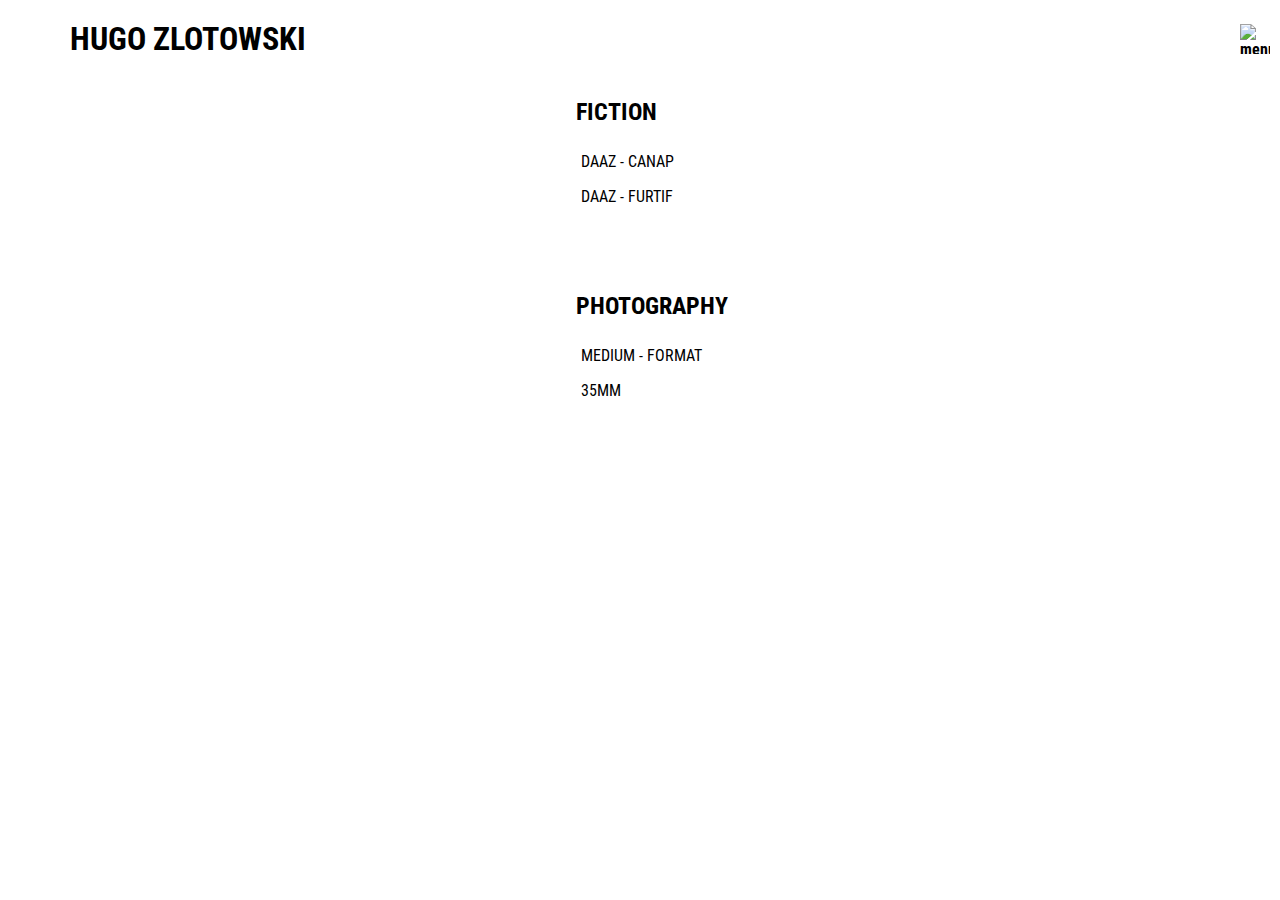
==== pages/home.html @ dd4821e6 "Le menu volant vole" ====
<!DOCTYPE html>
<html lang="fr">
  <head>
    <meta charset="utf-8" />
    <link rel="icon" href="../favicon.ico" />
    <title>Hugo Zlotowski | HOME</title>
    <!-- La balise du dessous contient les quelques lignes descriptives qui s'affichent quand tu fais une recherche dans un moteur de recherche -->
    <meta
      name="description"
      content="Bienvenue sur le menu principal de mon site. Vous y découvrirez mes oeuvres phares"
    />
    <link rel="stylesheet" href="../styles/home.css" />
  </head>
  <body>
    <header>
      <h1>HUGO ZLOTOWSKI</h1>
      <img
        width="30px"
        height="30px"
        src="../assets/icons/menu.png"
        alt="menu"
        id="flyoutMenuButton"
      />
    </header>
    <div id="main">
      <!-- Le menu quand l'écran est trop étroit, je duplique le code parce que c'est plus simple  -->
      <nav id="flyoutMenu">
        <h2>FICTION</h2>
        <section>
          <p class="canap">
            DAAZ - CANAP
          </p>
          <p class="furtif">
            DAAZ - FURTIF
          </p>
        </section>
        <h2>PHOTOGRAPHY</h2>
        <section>
          <p class="medium">
            MEDIUM - FORMAT
          </p>
          <p class="trenteCinqMilli">
            35MM
          </p>
        </section>
      </nav>
      <!-- Le menu  normal -->
      <nav id="menu">
        <h2>FICTION</h2>
        <section>
          <p id="canap">
            DAAZ - CANAP
          </p>
          <p id="furtif">
            DAAZ - FURTIF
          </p>
        </section>
        <h2>PHOTOGRAPHY</h2>
        <section>
          <p id="medium">
            MEDIUM - FORMAT
          </p>
          <p id="trenteCinqMilli">
            35MM
          </p>
        </section>
      </nav>
      <!-- La gallerie -->
      <article id="gallerie">
        <section id="gallerie-canap">
          <iframe
            src="https://player.vimeo.com/video/348174278?title=0&byline=0&portrait=0"
            frameborder="0"
            allow="autoplay; fullscreen"
            allowfullscreen
          ></iframe>
        </section>
        <section id="gallerie-furtif">
          <iframe
            src="https://player.vimeo.com/video/348175779?title=0&byline=0&portrait=0"
            frameborder="0"
            allow="autoplay; fullscreen"
            allowfullscreen
          ></iframe>
        </section>
        <section id="gallerie-medium">
          <img src="../assets/photos/church.jpg" />
          <img src="../assets/photos/lena.jpg" />
        </section>
        <section id="gallerie-trenteCinqMilli">
          <img src="../assets/photos/ufo.jpg" />
          <img src="../assets/photos/michail.jpg" />
          <img src="../assets/photos/balloons.jpg" />
          <img src="../assets/photos/valley.jpg" />
          <img src="../assets/photos/nissim.jpg" />
        </section>
      </article>
    </div>
    <!-- <footer>
      <h6>CONTACT</h6>
    </footer> -->
  </body>
  <script src="../js/handleMenuSlide.js"></script>
  <script src="../js/handleMobileMenuSlide.js"></script>
  <script src="../js/handleGallerieDisplay.js"></script>
  <script src="../js/handleMenuClick.js"></script>
</html>
---- styles/home.css ----
@font-face {
  font-family: "title";
  src: url("../fonts/Roboto_Condensed/RobotoCondensed-Bold.ttf")
    format("truetype");
}

@font-face {
  font-family: "main";
  src: url("../fonts/Roboto_Condensed/RobotoCondensed-Regular.ttf")
    format("truetype");
}

body {
  font-family: "main";
  overflow: hidden; /* Pour ne pas afficher de scrollbars*/
  margin: 0;
}

/* ----------------------------------- EN TETE ----------------------------------- */

@media screen and (min-width: 950px) {
  header {
    margin: 0;
    font-family: "title";
    width: 100%;
    padding: 20px;
    /* border: solid purple; */
  }

  header h1 {
    margin: 0;
  }
}

header {
  display: flex;
  justify-content: space-between;
  align-items: center;
}

header h1 {
  margin-left: 50px;
}

header img {
  margin-right: 30px;
}

/* --------------------------------------- CONTENEUR ------------------------------------------- */
#main {
  display: flex;
  justify-content: center;
  justify-items: center;
}

#main.left {
  display: flex;
  justify-content: space-between;
  justify-items: flex-start;
}

/* ----------------------------------- MENU ----------------------------------- */
#menu {
  display: flex;
  flex-direction: column;
  justify-content: flex-start;
  align-items: flex-start;
  height: 80vh;
  width: 100%;
  /* border: solid green; */
}

#menu p {
  padding-left: 5px;
  transition: padding-left 0.1s linear;
}

#menu p:hover {
  padding-left: 15px;
  cursor: pointer;
}

#menu h2 {
  font-family: "title";
  margin-bottom: 10px;
  margin-left: 45%;
  transition: margin-left 0.6s ease-out;
}

section {
  margin-left: 45%;
  margin-bottom: 50px;
  transition: margin-left 0.6s ease-out;
}

#menu h2.left,
section.left {
  margin-left: 20px;
}

@media screen and (max-width: 950px) {
  #menu {
    display: none;
  }
}

/* ----------------------------------- FLYOUT MENU ----------------------------------- */
@media screen and (max-width: 950px) {
  #flyoutMenu.show {
    transform: translate3d(0vw, 0, 0);
  }
}

#flyoutMenu {
  width: 100vw;
  height: 100vh;
  background-color: #ffe600;
  position: fixed;
  top: 100px;
  left: 0;
  transform: translate3d(-100vw, 0, 0);
  transition: transform 0.3s cubic-bezier(0, 0.52, 0, 1);
  z-index: 1000;
}

/* ----------------------------------- GALLERIE ----------------------------------- */
#gallerie {
  display: none;
  flex-direction: column;
  justify-content: flex-start;
  align-items: center;
  width: 70%;
  /* border: solid red; */
}

#gallerie section {
  display: none;
  flex-direction: column;
  justify-content: flex-start;
  align-items: flex-start;
  width: 70%;
  height: 100%;
  margin: 0;
  /* border: solid pink; */
}

#gallerie img {
  width: 100%;
  margin-bottom: 20px;
}

#gallerie iframe {
  --width: 100%; /* Voir définition de variables en css. Ca permet ici de calculer la hauteur de l'élement en fonction de sa largeur*/
  margin-top: 20px;
  width: var(--width);
  height: calc(0.6 * var(--width));
  /* border: solid gray; */
}
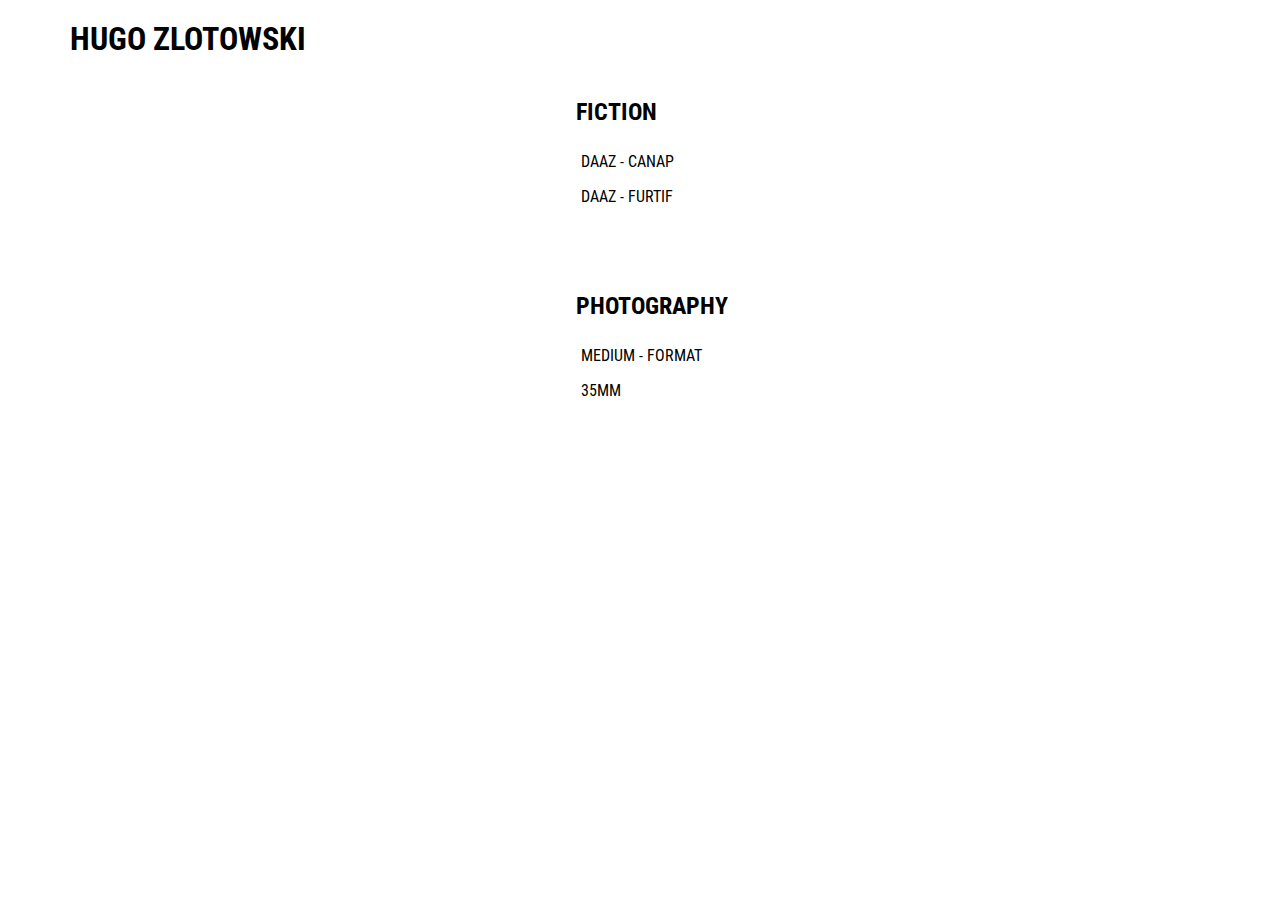
==== commit f2f184d0: "Les photos s'affichent correctement tout le temps" ====
--- a/pages/home.html
+++ b/pages/home.html
@@ -104,4 +104,5 @@
   <script src="../js/handleMobileMenuSlide.js"></script>
   <script src="../js/handleGallerieDisplay.js"></script>
   <script src="../js/handleMenuClick.js"></script>
+  <script src="../js/handleFlyoutMenuClick.js"></script>
 </html>
--- a/styles/home.css
+++ b/styles/home.css
@@ -30,6 +30,10 @@
   header h1 {
     margin: 0;
   }
+
+  header img {
+    display: none;
+  }
 }
 
 header {
@@ -44,6 +48,40 @@
 
 header img {
   margin-right: 30px;
+}
+
+@media screen and (max-width: 550px) {
+  header h1 {
+    font-size: 1.8em;
+    margin-left: 30px;
+  }
+
+  header img {
+    width: 25px;
+    height: 25px;
+  }
+}
+
+@media screen and (max-width: 400px) {
+  header h1 {
+    font-size: 1.5em;
+    margin-left: 30px;
+  }
+
+  header img {
+    width: 20px;
+    height: 20px;
+  }
+}
+
+@media screen and (max-width: 400px) {
+  header h1 {
+    margin-left: 15px;
+  }
+
+  header img {
+    margin-right: 15px;
+  }
 }
 
 /* --------------------------------------- CONTENEUR ------------------------------------------- */
@@ -87,14 +125,14 @@
   transition: margin-left 0.6s ease-out;
 }
 
-section {
+#menu section {
   margin-left: 45%;
   margin-bottom: 50px;
   transition: margin-left 0.6s ease-out;
 }
 
 #menu h2.left,
-section.left {
+#menu section.left {
   margin-left: 20px;
 }
 
@@ -114,13 +152,45 @@
 #flyoutMenu {
   width: 100vw;
   height: 100vh;
-  background-color: #ffe600;
+  background-color: black; /* #ffe600; */
+  color: white;
   position: fixed;
-  top: 100px;
+  top: 80px;
   left: 0;
   transform: translate3d(-100vw, 0, 0);
   transition: transform 0.3s cubic-bezier(0, 0.52, 0, 1);
   z-index: 1000;
+  display: flex;
+  flex-direction: column;
+  justify-content: flex-start;
+  align-items: flex-start;
+  padding-top: 50px;
+}
+
+#flyoutMenu h2 {
+  /* border: solid black; */
+  margin-left: 50px;
+}
+
+#flyoutMenu section {
+  /* border: solid red; */
+  margin-left: 55px;
+}
+
+#flyoutMenu p {
+  cursor: pointer;
+}
+
+@media screen and (max-width: 400px) {
+  #flyoutMenu {
+    top: 50px;
+  }
+}
+
+@media screen and (max-width: 500px) {
+  #flyoutMenu {
+    top: 70px;
+  }
 }
 
 /* ----------------------------------- GALLERIE ----------------------------------- */
@@ -130,6 +200,7 @@
   justify-content: flex-start;
   align-items: center;
   width: 70%;
+  margin-top: 30px;
   /* border: solid red; */
 }
 
@@ -151,8 +222,28 @@
 
 #gallerie iframe {
   --width: 100%; /* Voir définition de variables en css. Ca permet ici de calculer la hauteur de l'élement en fonction de sa largeur*/
-  margin-top: 20px;
+  /* margin-top: 20px; */
   width: var(--width);
   height: calc(0.6 * var(--width));
   /* border: solid gray; */
 }
+
+@media screen and (max-width: 950px) {
+  #gallerie {
+    display: flex;
+    flex-direction: column;
+    justify-content: flex-start;
+    align-items: center;
+    width: 100%;
+    height: 100%;
+    margin: 0;
+    margin-top: 30px;
+    border: solid black;
+  }
+}
+
+@media screen and (max-width: 500px) {
+  #gallerie section {
+    width: 95%;
+  }
+}
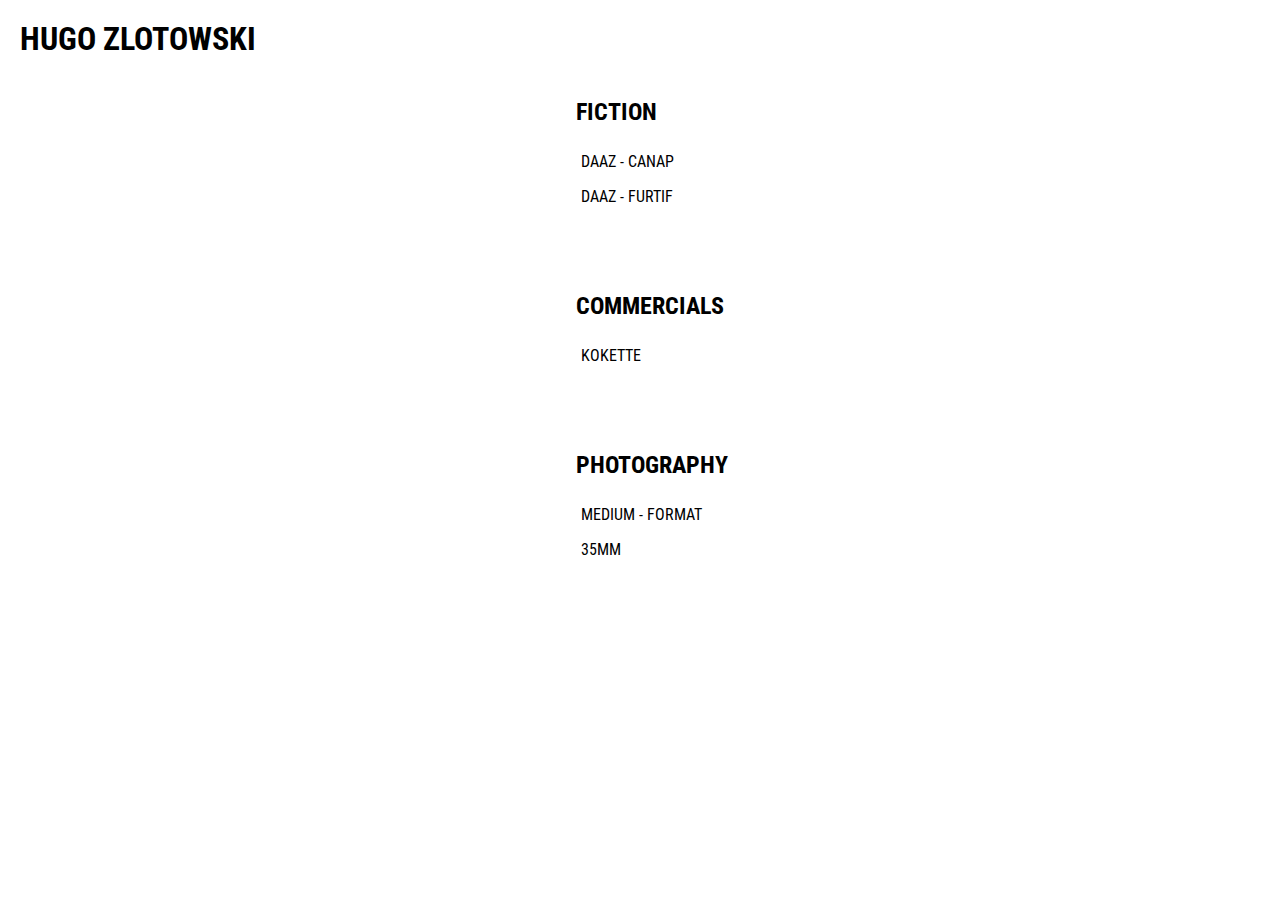
==== commit 2f687ba4: "Rajout section kokette" ====
--- a/pages/home.html
+++ b/pages/home.html
@@ -34,6 +34,12 @@
             DAAZ - FURTIF
           </p>
         </section>
+        <h2>COMMERCIALS</h2>
+        <section>
+          <p class="kokette">
+            KOKETTE
+          </p>
+        </section>
         <h2>PHOTOGRAPHY</h2>
         <section>
           <p class="medium">
@@ -53,6 +59,12 @@
           </p>
           <p id="furtif">
             DAAZ - FURTIF
+          </p>
+        </section>
+        <h2>COMMERCIALS</h2>
+        <section>
+          <p id="kokette">
+            KOKETTE
           </p>
         </section>
         <h2>PHOTOGRAPHY</h2>
@@ -75,6 +87,15 @@
             allowfullscreen
           ></iframe>
         </section>
+        <section id="gallerie-kokette">
+          <iframe
+            src="https://player.vimeo.com/video/269353068"
+            frameborder="0"
+            allow="autoplay; fullscreen"
+            allowfullscreen
+          ></iframe>
+        </section>
+
         <section id="gallerie-furtif">
           <iframe
             src="https://player.vimeo.com/video/348175779?title=0&byline=0&portrait=0"
--- a/styles/home.css
+++ b/styles/home.css
@@ -43,11 +43,17 @@
 }
 
 header h1 {
-  margin-left: 50px;
+  margin-left: 0;
 }
 
 header img {
   margin-right: 30px;
+}
+
+@media screen and (max-width: 950px) {
+  header h1 {
+    margin-left: 50px;
+  }
 }
 
 @media screen and (max-width: 550px) {
@@ -234,11 +240,23 @@
     flex-direction: column;
     justify-content: flex-start;
     align-items: center;
-    width: 100%;
+    width: 98vw;
     height: 100%;
     margin: 0;
     margin-top: 30px;
-    border: solid black;
+    /* border: solid black; */
+  }
+  #gallerie section {
+    width: 90%;
+    display: flex;
+    flex-direction: column;
+    justify-content: flex-start;
+    align-items: center;
+  }
+  #gallerie iframe {
+    --width: 80vw; /* Voir définition de variables en css. Ca permet ici de calculer la hauteur de l'élement en fonction de sa largeur*/
+    width: var(--width);
+    height: calc(0.8 * var(--width));
   }
 }
 
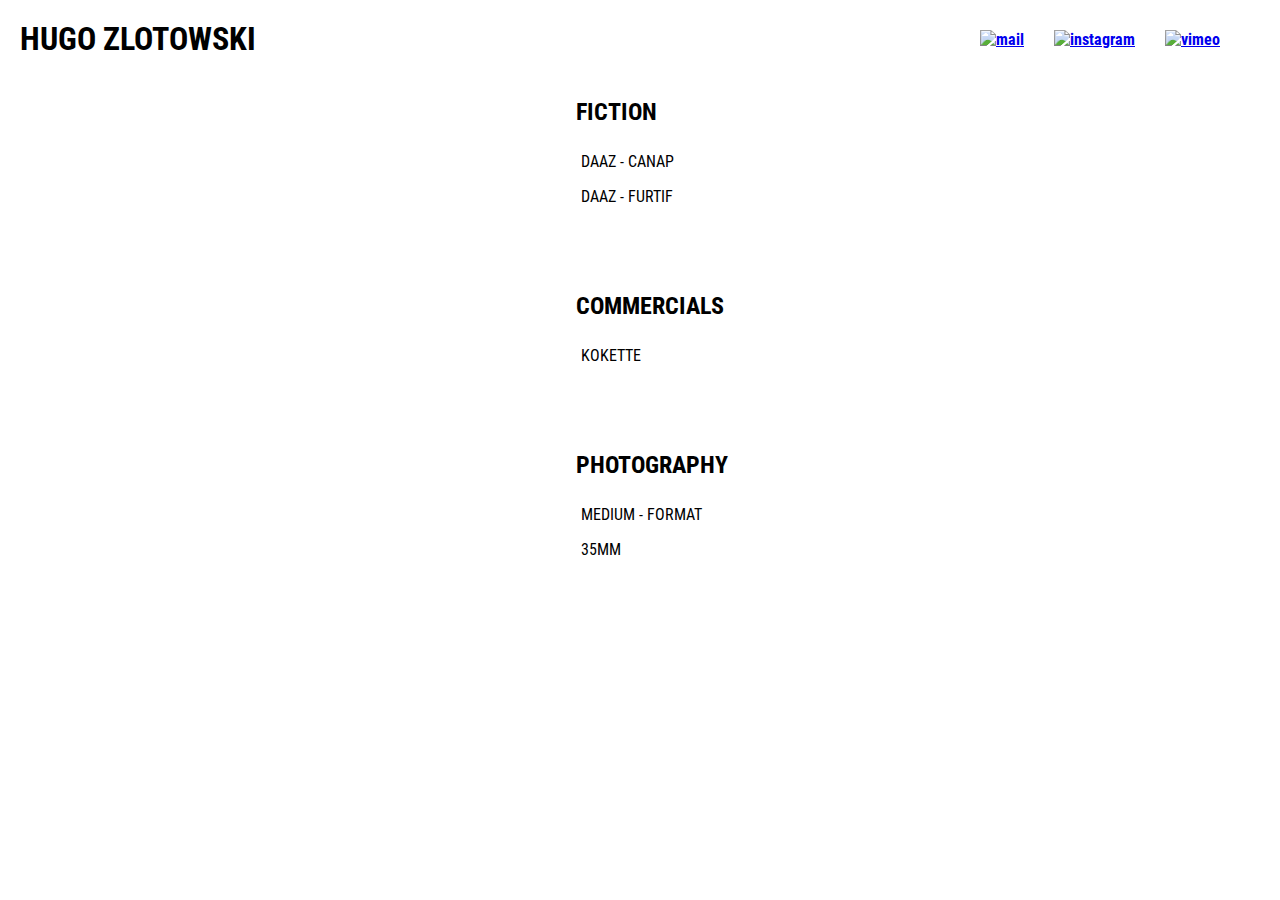
==== commit e406bea9: "Les liens de contact sont ajoutés" ====
--- a/pages/home.html
+++ b/pages/home.html
@@ -21,6 +21,17 @@
         alt="menu"
         id="flyoutMenuButton"
       />
+      <div>
+        <a href="mailto:hugo.zlotowski@gmail.com" title="Mail">
+          <img src="../assets/icons/emailBlack.png" alt="mail" />
+        </a>
+        <a href="https://www.instagram.com/hgozz" title="Instagram">
+          <img src="../assets/icons/instagramBlack.png" alt="instagram" />
+        </a>
+        <a href="https://vimeo.com/hugozlotowski" title="Vimeo">
+          <img src="../assets/icons/vimeoBlack.png" alt="vimeo" />
+        </a>
+      </div>
     </header>
     <div id="main">
       <!-- Le menu quand l'écran est trop étroit, je duplique le code parce que c'est plus simple  -->
--- a/styles/home.css
+++ b/styles/home.css
@@ -31,7 +31,19 @@
     margin: 0;
   }
 
-  header img {
+  header div {
+    display: flex;
+    justify-content: space-around;
+    align-items: center;
+    margin-right: 50px;
+  }
+
+  header div img {
+    width: 20px;
+    height: 20px;
+  }
+
+  header #flyoutMenuButton {
     display: none;
   }
 }
@@ -51,8 +63,17 @@
 }
 
 @media screen and (max-width: 950px) {
+  header {
+    position: fixed;
+    width: 100%;
+    background-color: white;
+  }
   header h1 {
     margin-left: 50px;
+  }
+
+  header div {
+    display: none;
   }
 }
 
@@ -228,7 +249,6 @@
 
 #gallerie iframe {
   --width: 100%; /* Voir définition de variables en css. Ca permet ici de calculer la hauteur de l'élement en fonction de sa largeur*/
-  /* margin-top: 20px; */
   width: var(--width);
   height: calc(0.6 * var(--width));
   /* border: solid gray; */
@@ -236,14 +256,14 @@
 
 @media screen and (max-width: 950px) {
   #gallerie {
-    display: flex;
+    display: none;
     flex-direction: column;
     justify-content: flex-start;
     align-items: center;
     width: 98vw;
     height: 100%;
     margin: 0;
-    margin-top: 30px;
+    margin-top: 100px;
     /* border: solid black; */
   }
   #gallerie section {
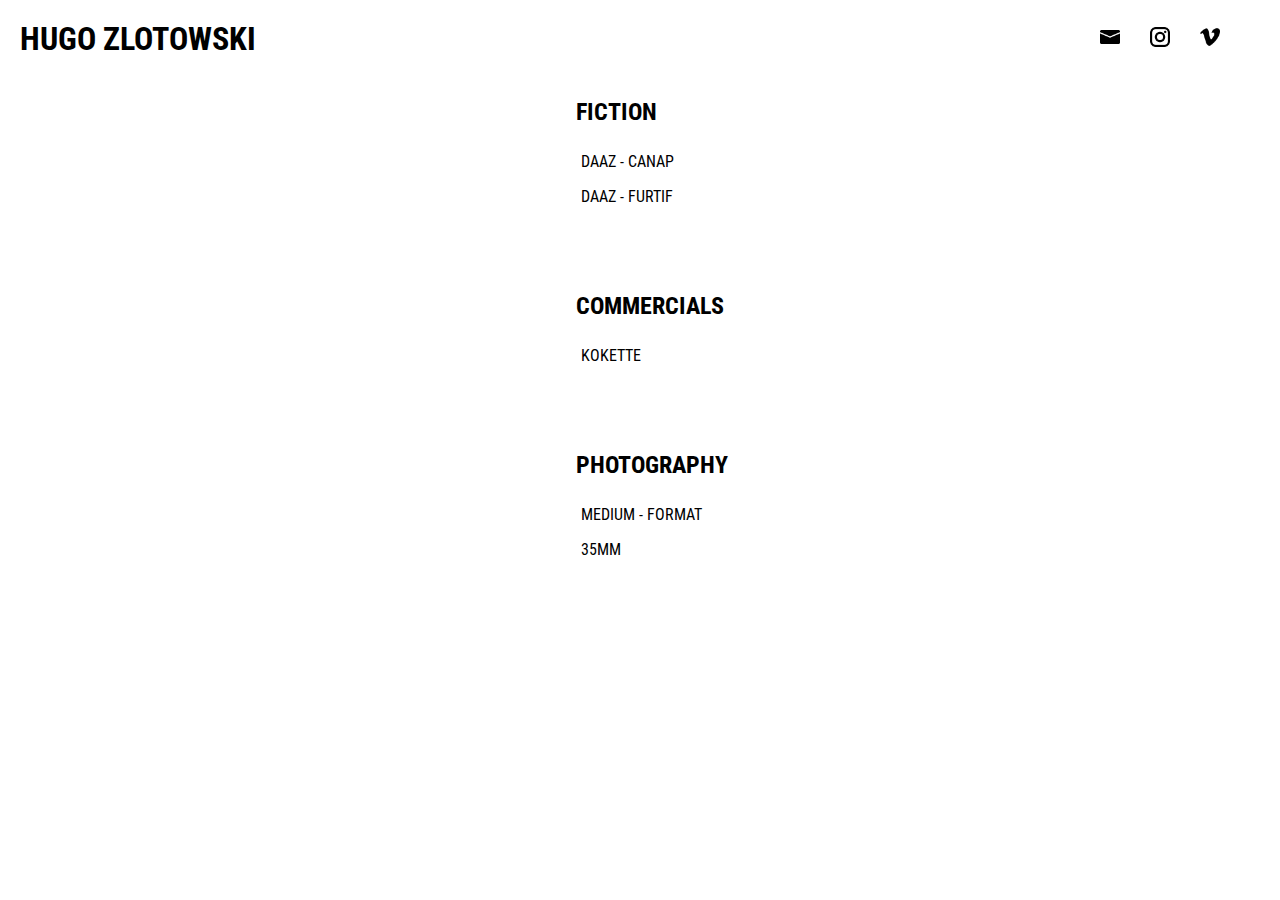
==== commit 1faa7a4c: "Le menu volant affiché arrivée sur la page étroite" ====
--- a/pages/home.html
+++ b/pages/home.html
@@ -35,31 +35,44 @@
     </header>
     <div id="main">
       <!-- Le menu quand l'écran est trop étroit, je duplique le code parce que c'est plus simple  -->
-      <nav id="flyoutMenu">
-        <h2>FICTION</h2>
-        <section>
-          <p class="canap">
-            DAAZ - CANAP
-          </p>
-          <p class="furtif">
-            DAAZ - FURTIF
-          </p>
-        </section>
-        <h2>COMMERCIALS</h2>
-        <section>
-          <p class="kokette">
-            KOKETTE
-          </p>
-        </section>
-        <h2>PHOTOGRAPHY</h2>
-        <section>
-          <p class="medium">
-            MEDIUM - FORMAT
-          </p>
-          <p class="trenteCinqMilli">
-            35MM
-          </p>
-        </section>
+      <nav id="flyoutMenu" class="">
+        <div>
+          <h2>FICTION</h2>
+          <section>
+            <p class="canap">
+              DAAZ - CANAP
+            </p>
+            <p class="furtif">
+              DAAZ - FURTIF
+            </p>
+          </section>
+          <h2>COMMERCIALS</h2>
+          <section>
+            <p class="kokette">
+              KOKETTE
+            </p>
+          </section>
+          <h2>PHOTOGRAPHY</h2>
+          <section>
+            <p class="medium">
+              MEDIUM - FORMAT
+            </p>
+            <p class="trenteCinqMilli">
+              35MM
+            </p>
+          </section>
+        </div>
+        <div id="contact">
+          <a href="mailto:hugo.zlotowski@gmail.com" title="Mail">
+            <img src="../assets/icons/email.png" alt="mail" />
+          </a>
+          <a href="https://www.instagram.com/hgozz" title="Instagram">
+            <img src="../assets/icons/instagram.png" alt="instagram" />
+          </a>
+          <a href="https://vimeo.com/hugozlotowski" title="Vimeo">
+            <img src="../assets/icons/vimeo.png" alt="vimeo" />
+          </a>
+        </div>
       </nav>
       <!-- Le menu  normal -->
       <nav id="menu">
--- a/styles/home.css
+++ b/styles/home.css
@@ -208,6 +208,20 @@
   cursor: pointer;
 }
 
+#flyoutMenu #contact {
+  width: 100%;
+  display: flex;
+  align-items: center;
+  padding-left: 55px;
+  margin-top: 100px;
+}
+
+#flyoutMenu #contact img {
+  width: 30px;
+  height: 30px;
+  margin-right: 30px;
+}
+
 @media screen and (max-width: 400px) {
   #flyoutMenu {
     top: 50px;
@@ -217,6 +231,41 @@
 @media screen and (max-width: 500px) {
   #flyoutMenu {
     top: 70px;
+  }
+}
+
+@media screen and (max-height: 615px) {
+  #flyoutMenu h2 {
+    font-size: 1.3em;
+  }
+  #flyoutMenu section {
+    font-size: 1em;
+  }
+
+  #flyoutMenu #contact {
+    margin-top: 20px;
+  }
+}
+
+@media screen and (max-height: 550px) {
+  #flyoutMenu h2 {
+    font-size: 1.2em;
+  }
+  #flyoutMenu section {
+    font-size: 1em;
+  }
+  #flyoutMenu #contact img {
+    width: 20px;
+    height: 20px;
+  }
+}
+
+@media screen and (max-height: 500px) {
+  #flyoutMenu h2 {
+    font-size: 1em;
+  }
+  #flyoutMenu section {
+    font-size: 0.8em;
   }
 }
 
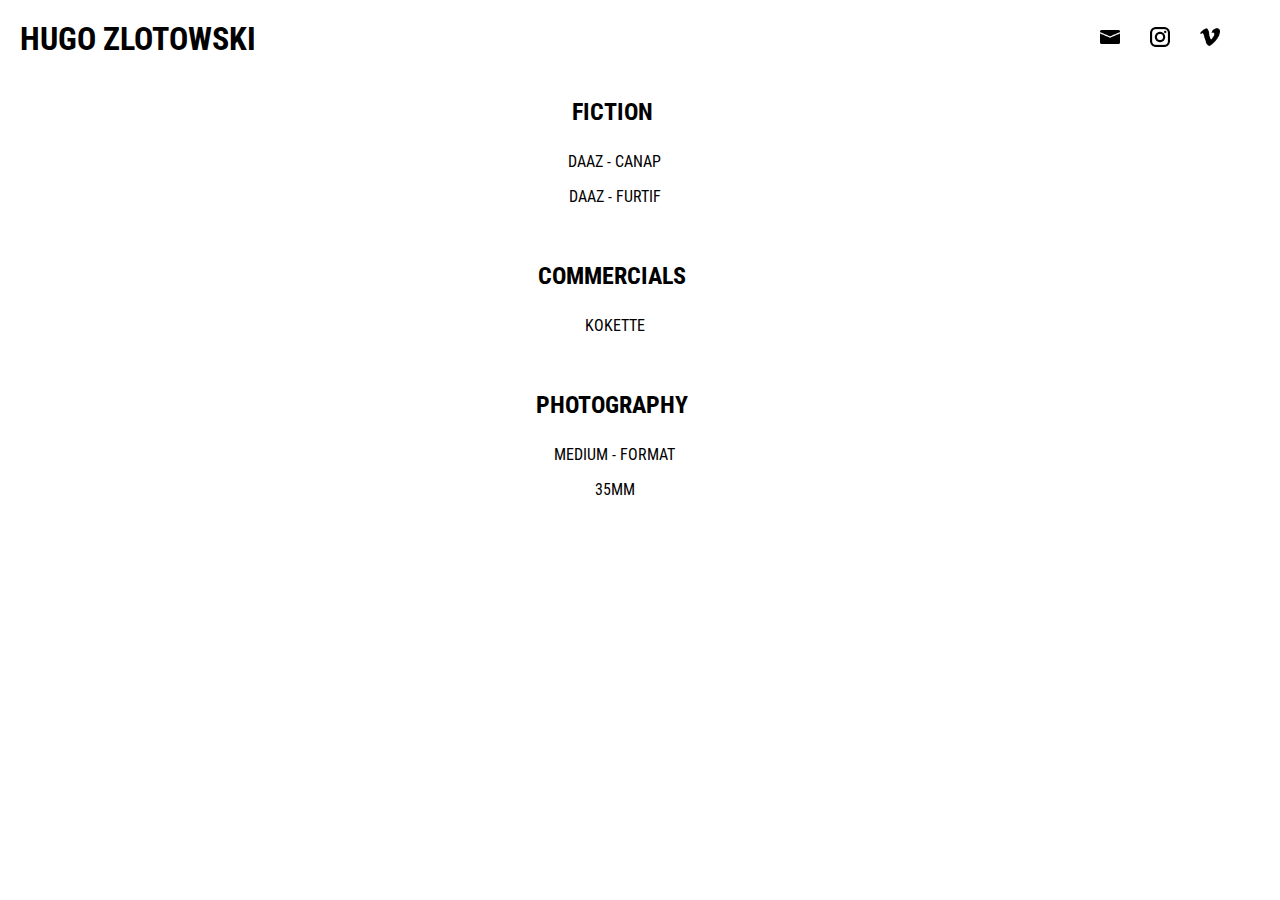
==== commit c126d93f: "Ajout balise viewport" ====
--- a/pages/home.html
+++ b/pages/home.html
@@ -1,6 +1,7 @@
 <!DOCTYPE html>
 <html lang="fr">
   <head>
+    <meta name="viewport" content="width=device-width, initial-scale=1">
     <meta charset="utf-8" />
     <link rel="icon" href="../favicon.ico" />
     <title>Hugo Zlotowski | HOME</title>
@@ -25,10 +26,20 @@
         <a href="mailto:hugo.zlotowski@gmail.com" title="Mail">
           <img src="../assets/icons/emailBlack.png" alt="mail" />
         </a>
-        <a href="https://www.instagram.com/hgozz" title="Instagram">
+        <a
+          target="_blank"
+          rel="noopener noreferrer"
+          href="https://www.instagram.com/hgozz"
+          title="Instagram"
+        >
           <img src="../assets/icons/instagramBlack.png" alt="instagram" />
         </a>
-        <a href="https://vimeo.com/hugozlotowski" title="Vimeo">
+        <a
+          target="_blank"
+          rel="noopener noreferrer"
+          href="https://vimeo.com/hugozlotowski"
+          title="Vimeo"
+        >
           <img src="../assets/icons/vimeoBlack.png" alt="vimeo" />
         </a>
       </div>
@@ -66,10 +77,20 @@
           <a href="mailto:hugo.zlotowski@gmail.com" title="Mail">
             <img src="../assets/icons/email.png" alt="mail" />
           </a>
-          <a href="https://www.instagram.com/hgozz" title="Instagram">
+          <a
+            target="_blank"
+            rel="noopener noreferrer"
+            href="https://www.instagram.com/hgozz"
+            title="Instagram"
+          >
             <img src="../assets/icons/instagram.png" alt="instagram" />
           </a>
-          <a href="https://vimeo.com/hugozlotowski" title="Vimeo">
+          <a
+            target="_blank"
+            rel="noopener noreferrer"
+            href="https://vimeo.com/hugozlotowski"
+            title="Vimeo"
+          >
             <img src="../assets/icons/vimeo.png" alt="vimeo" />
           </a>
         </div>
--- a/styles/home.css
+++ b/styles/home.css
@@ -148,19 +148,26 @@
 #menu h2 {
   font-family: "title";
   margin-bottom: 10px;
-  margin-left: 45%;
-  transition: margin-left 0.6s ease-out;
+  margin-left: 40%;
+  transition: all 0.6s ease-out;
+  width: 200px;
+  text-align: center;
+  /* border: solid; */
 }
 
 #menu section {
-  margin-left: 45%;
-  margin-bottom: 50px;
-  transition: margin-left 0.6s ease-out;
+  margin-left: 40%;
+  margin-bottom: 20px;
+  transition: all 0.6s ease-out;
+  text-align: center;
+  width: 200px;
+  /* border: solid; */
 }
 
 #menu h2.left,
 #menu section.left {
   margin-left: 20px;
+  text-align: left;
 }
 
 @media screen and (max-width: 950px) {
@@ -274,7 +281,7 @@
   display: none;
   flex-direction: column;
   justify-content: flex-start;
-  align-items: center;
+  align-items: flex-start;
   width: 70%;
   margin-top: 30px;
   /* border: solid red; */
